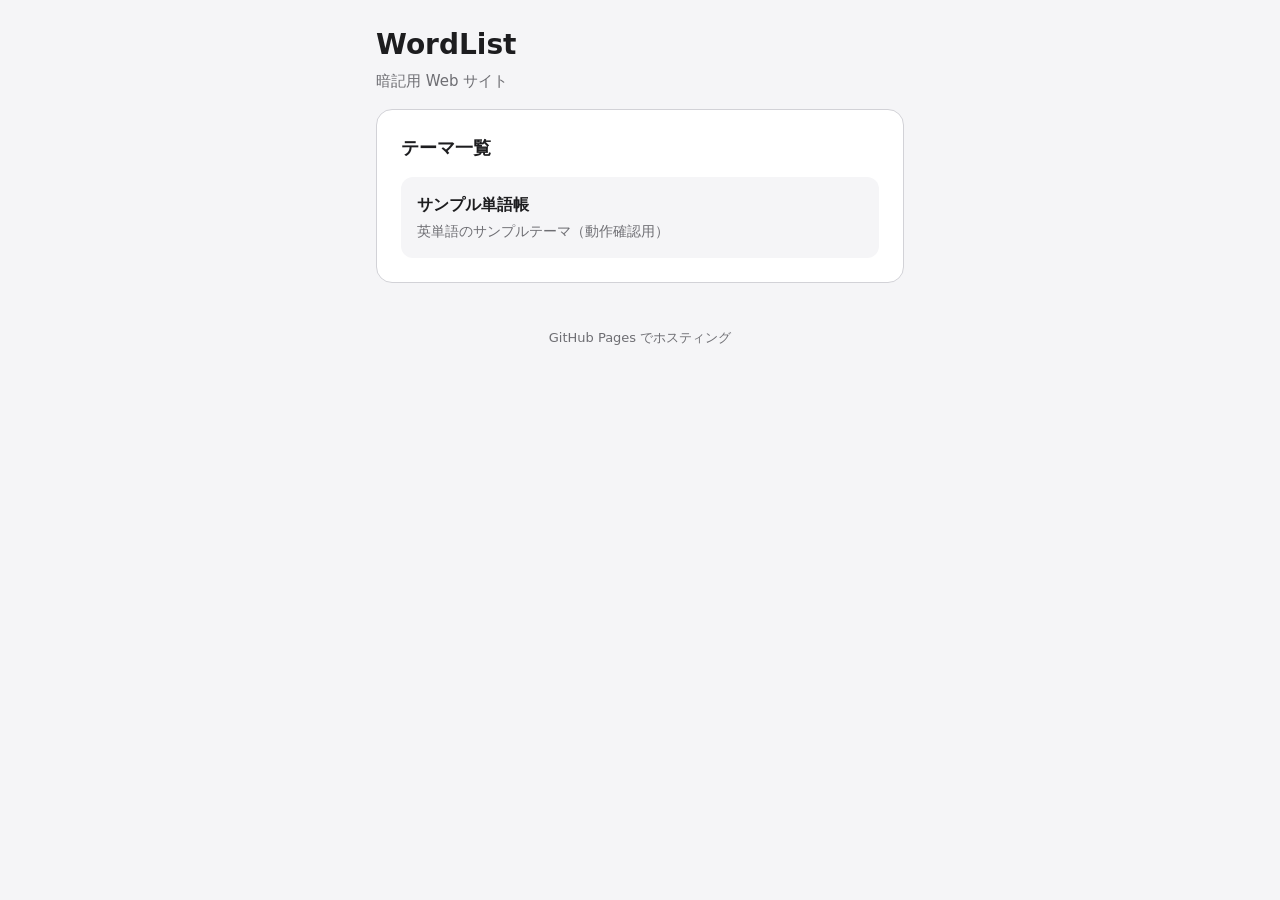
==== index.html @ c8668c16 "Initial commit: WordList flashcard site for GitHub Pages Mobile-first static site with theme/app str" ====
<!DOCTYPE html>
<html lang="ja">
<head>
  <meta charset="UTF-8">
  <meta name="viewport" content="width=device-width, initial-scale=1, viewport-fit=cover">
  <title>WordList — 暗記サイト</title>
  <link rel="stylesheet" href="shared/css/base.css">
</head>
<body>
  <header class="site-header">
    <h1 class="site-header__title">WordList</h1>
    <p class="site-header__lead">暗記用 Web サイト</p>
  </header>

  <main class="site-main">
    <section class="card">
      <h2 class="card__title">テーマ一覧</h2>
      <ul id="theme-list" class="theme-list" aria-live="polite">
        <li class="theme-list__loading">読み込み中…</li>
      </ul>
    </section>
  </main>

  <footer class="site-footer">
    <p>GitHub Pages でホスティング</p>
  </footer>

  <script type="module" src="shared/js/pages/home.js"></script>
</body>
</html>
---- shared/css/base.css ----
/* WordList — 共通スタイル（モバイルファースト） */

:root {
  --color-bg: #f5f5f7;
  --color-surface: #ffffff;
  --color-text: #1d1d1f;
  --color-text-muted: #6e6e73;
  --color-accent: #0071e3;
  --color-accent-hover: #0077ed;
  --color-border: #d2d2d7;
  --color-error: #d70015;

  --space-xs: 0.25rem;
  --space-sm: 0.5rem;
  --space-md: 1rem;
  --space-lg: 1.5rem;
  --space-xl: 2rem;

  --radius-sm: 8px;
  --radius-md: 12px;
  --radius-lg: 16px;

  --font-sans: system-ui, -apple-system, "Segoe UI", "Hiragino Sans",
    "Hiragino Kaku Gothic ProN", Meiryo, sans-serif;

  --max-width: 480px;
  --tap-min: 44px;
}

@media (prefers-color-scheme: dark) {
  :root {
    --color-bg: #000000;
    --color-surface: #1c1c1e;
    --color-text: #f5f5f7;
    --color-text-muted: #98989d;
    --color-accent: #0a84ff;
    --color-accent-hover: #409cff;
    --color-border: #38383a;
  }
}

*,
*::before,
*::after {
  box-sizing: border-box;
}

html {
  -webkit-text-size-adjust: 100%;
}

body {
  margin: 0;
  min-height: 100dvh;
  font-family: var(--font-sans);
  font-size: 16px;
  line-height: 1.5;
  color: var(--color-text);
  background: var(--color-bg);
  overflow-x: hidden;
}

/* Layout */

.site-header,
.site-main,
.site-footer {
  max-width: var(--max-width);
  margin-inline: auto;
  padding-inline: var(--space-md);
}

.site-header {
  padding-top: calc(var(--space-lg) + env(safe-area-inset-top, 0px));
  padding-bottom: var(--space-md);
}

.site-header__title {
  margin: 0;
  font-size: 1.75rem;
  font-weight: 700;
}

.site-header__lead {
  margin: var(--space-xs) 0 0;
  color: var(--color-text-muted);
  font-size: 0.9375rem;
}

.site-main {
  padding-bottom: var(--space-xl);
}

.site-footer {
  padding-bottom: calc(var(--space-lg) + env(safe-area-inset-bottom, 0px));
  text-align: center;
  color: var(--color-text-muted);
  font-size: 0.8125rem;
}

/* Card */

.card {
  background: var(--color-surface);
  border: 1px solid var(--color-border);
  border-radius: var(--radius-lg);
  padding: var(--space-lg);
}

.card__title {
  margin: 0 0 var(--space-md);
  font-size: 1.125rem;
}

/* Theme list */

.theme-list {
  list-style: none;
  margin: 0;
  padding: 0;
  display: flex;
  flex-direction: column;
  gap: var(--space-sm);
}

.theme-list__loading,
.theme-list__empty,
.theme-list__error {
  color: var(--color-text-muted);
  padding: var(--space-md);
  text-align: center;
}

.theme-list__error {
  color: var(--color-error);
}

.theme-list__item {
  margin: 0;
}

.theme-list__link {
  display: block;
  min-height: var(--tap-min);
  padding: var(--space-md);
  border-radius: var(--radius-md);
  background: var(--color-bg);
  color: var(--color-text);
  text-decoration: none;
  transition: background 0.15s ease;
}

.theme-list__link:hover,
.theme-list__link:focus-visible {
  background: var(--color-border);
  outline: none;
}

.theme-list__link-title {
  display: block;
  font-weight: 600;
}

.theme-list__link-desc {
  display: block;
  margin-top: var(--space-xs);
  font-size: 0.875rem;
  color: var(--color-text-muted);
}

/* Buttons & links */

.btn {
  display: inline-flex;
  align-items: center;
  justify-content: center;
  min-height: var(--tap-min);
  min-width: var(--tap-min);
  padding: var(--space-sm) var(--space-lg);
  border: none;
  border-radius: var(--radius-md);
  background: var(--color-accent);
  color: #fff;
  font: inherit;
  font-weight: 600;
  text-decoration: none;
  cursor: pointer;
  transition: background 0.15s ease;
}

.btn:hover,
.btn:focus-visible {
  background: var(--color-accent-hover);
  outline: none;
}

.btn--secondary {
  background: var(--color-bg);
  color: var(--color-accent);
  border: 1px solid var(--color-border);
}

.btn--secondary:hover,
.btn--secondary:focus-visible {
  background: var(--color-border);
}

.link-back {
  display: inline-flex;
  align-items: center;
  min-height: var(--tap-min);
  color: var(--color-accent);
  text-decoration: none;
  font-size: 0.9375rem;
}

.link-back:hover,
.link-back:focus-visible {
  text-decoration: underline;
  outline: none;
}

/* PC: やや広めのカラム */

@media (min-width: 768px) {
  :root {
    --max-width: 560px;
  }

  body {
    padding-inline: var(--space-md);
  }
}
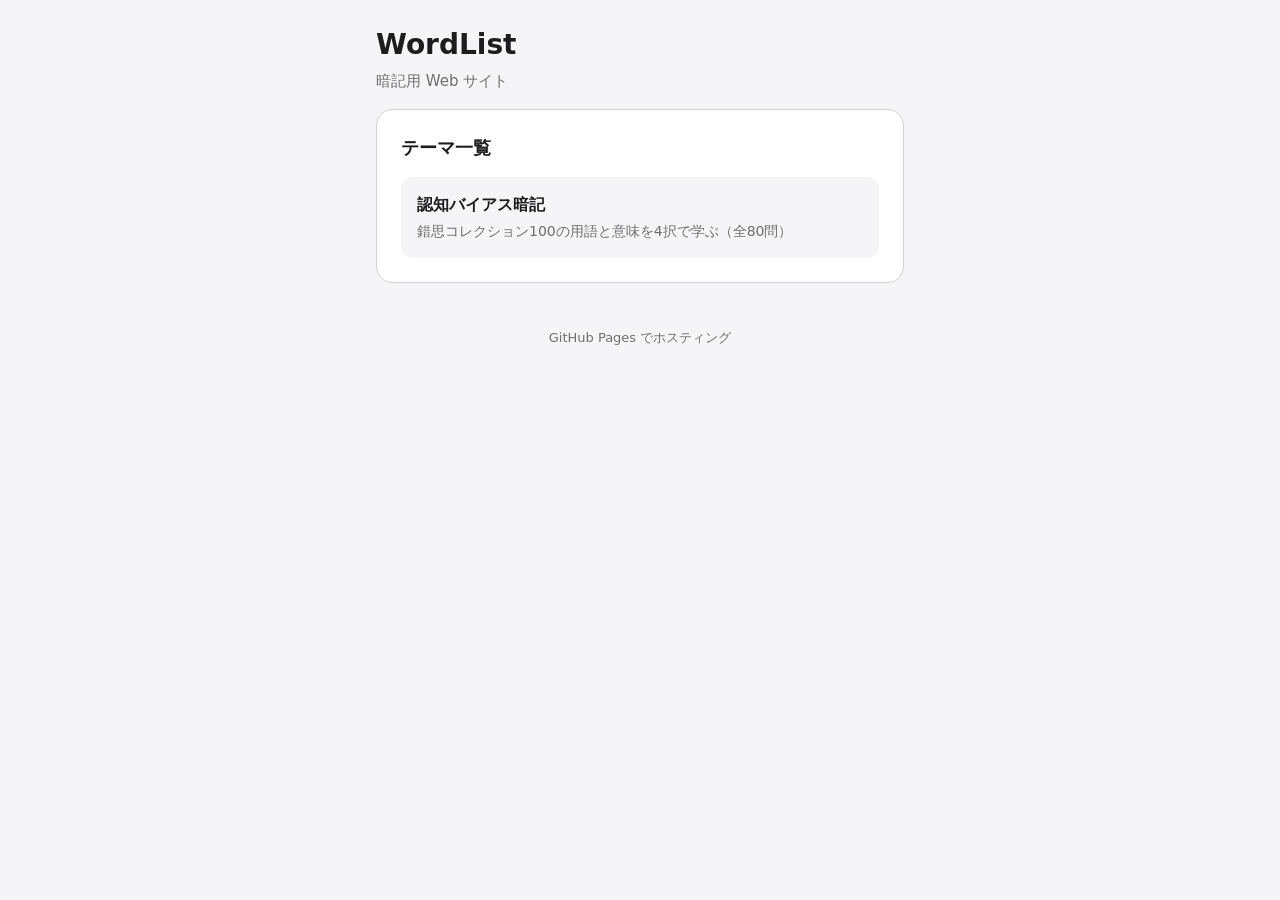
==== commit a3fb6454: "Add cognitive bias 4-choice quiz theme with verified definitions Replace sample wordbook with 80-que" ====
--- a/index.html
+++ b/index.html
@@ -25,6 +25,8 @@
     <p>GitHub Pages でホスティング</p>
   </footer>
 
-  <script type="module" src="shared/js/pages/home.js"></script>
+  <script src="shared/js/config.js"></script>
+  <script src="shared/js/utils.js"></script>
+  <script src="shared/js/pages/home.js"></script>
 </body>
 </html>
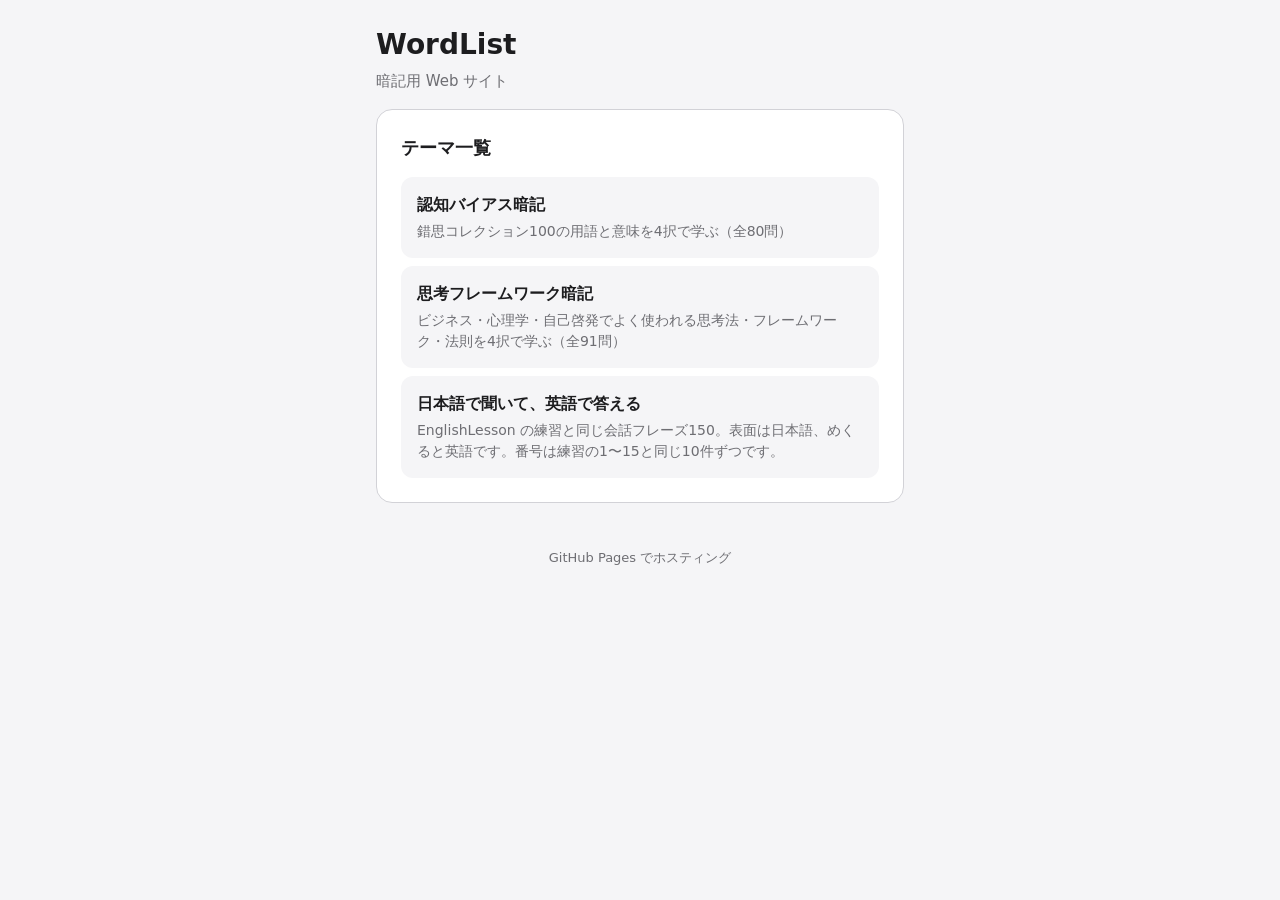
==== commit 8a9758c0: "Add Japanese-to-English phrase cards for the practice drill. Co-authored-by: Cursor <cursoragent@cur" ====
--- a/index.html
+++ b/index.html
@@ -4,7 +4,7 @@
   <meta charset="UTF-8">
   <meta name="viewport" content="width=device-width, initial-scale=1, viewport-fit=cover">
   <title>WordList — 暗記サイト</title>
-  <link rel="stylesheet" href="shared/css/base.css">
+  <link rel="stylesheet" href="shared/css/base.css?v=2">
 </head>
 <body>
   <header class="site-header">
@@ -25,8 +25,8 @@
     <p>GitHub Pages でホスティング</p>
   </footer>
 
-  <script src="shared/js/config.js"></script>
-  <script src="shared/js/utils.js"></script>
-  <script src="shared/js/pages/home.js"></script>
+  <script src="shared/js/config.js?v=3"></script>
+  <script src="shared/js/utils.js?v=3"></script>
+  <script src="shared/js/pages/home.js?v=2"></script>
 </body>
 </html>
